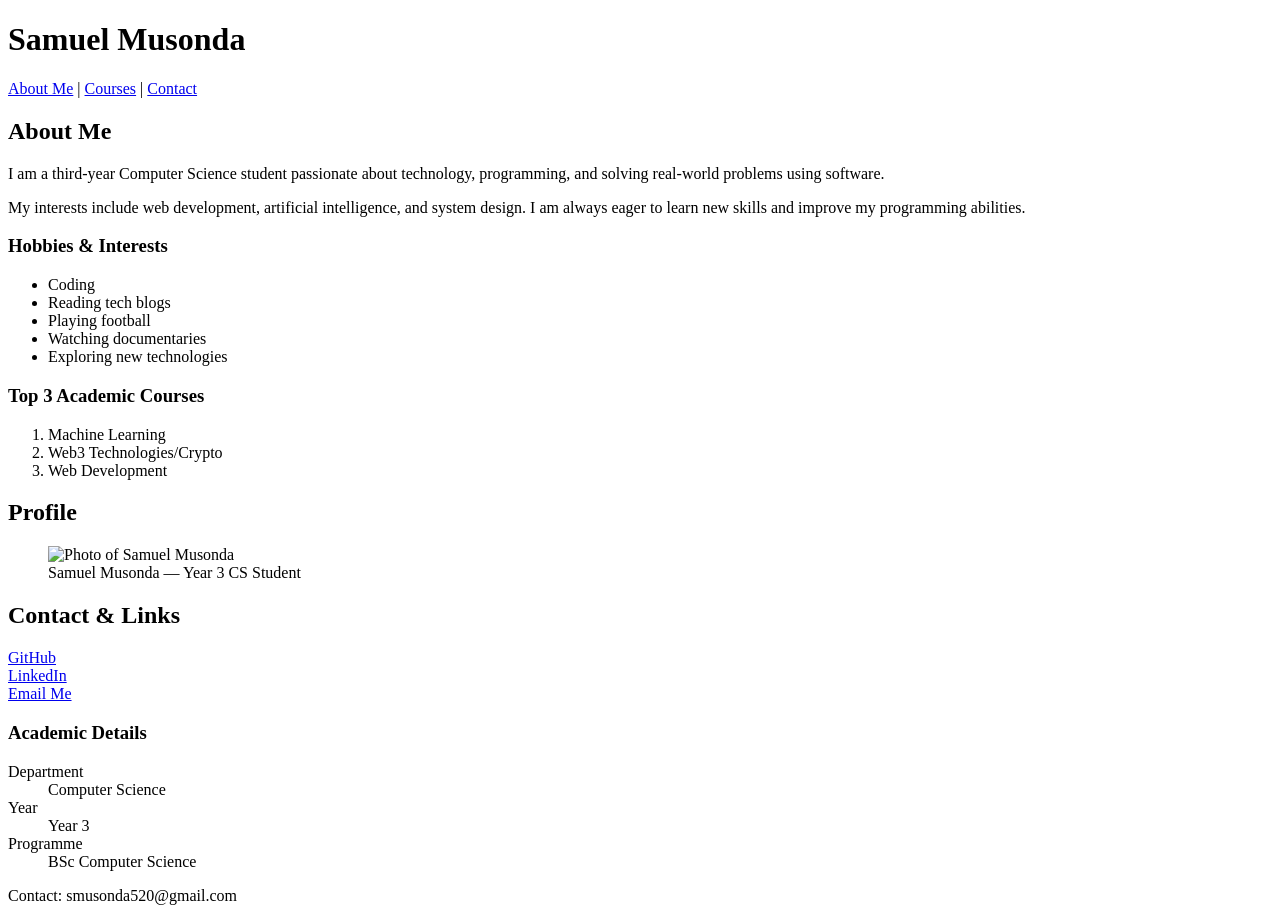
==== profile.html @ 6638c6b4 "Add files via upload" ====
<!DOCTYPE html>
<html lang="en">
<head>
    <meta charset="UTF-8">
    <meta name="viewport" content="width=device-width, initial-scale=1.0">
    <title>Samuel Musonda - Profile</title>
</head>

<body>

    <header>
        <h1>Samuel Musonda</h1>
        <nav>
            <a href="#about">About Me</a> |
            <a href="#courses">Courses</a> |
            <a href="#contact">Contact</a>
        </nav>
    </header>

    <!-- Main Content -->
    <main>

        <!-- Article Section -->
        <article id="about">
            <h2>About Me</h2>

            <p>
                I am a third-year Computer Science student passionate about technology,
                programming, and solving real-world problems using software.
            </p>

            <p>
                My interests include web development, artificial intelligence, and system
                design. I am always eager to learn new skills and improve my programming
                abilities.
            </p>

            <h3>Hobbies & Interests</h3>
            <ul>
                <li>Coding</li>
                <li>Reading tech blogs</li>
                <li>Playing football</li>
                <li>Watching documentaries</li>
                <li>Exploring new technologies</li>
            </ul>

            <h3>Top 3 Academic Courses</h3>
            <ol id="courses">
                <li>Machine Learning</li>
                <li>Web3 Technologies/Crypto</li>
                <li>Web Development</li>
            </ol>
        </article>

        <!-- Profile Image -->
        <section>
            <h2>Profile</h2>
            <figure>
                <img src="images/profile.jpg" alt="Photo of Samuel Musonda" width="200" height="200">
                <figcaption>Samuel Musonda — Year 3 CS Student</figcaption>
            </figure>
        </section>


        <aside id="contact">
            <h2>Contact & Links</h2>

            <p>
                <a href="https://github.com/Samouel1m/firstHTML-file">GitHub</a><br>
                <a href="https://www.linkedin.com/in/samuel-musonda-5b2837335/?skipRedirect=true/">LinkedIn</a><br>
                <a href="smusonda514@gmail.com">Email Me</a>
            </p>

            <h3>Academic Details</h3>
            <dl>
                <dt>Department</dt>
                <dd>Computer Science</dd>

                <dt>Year</dt>
                <dd>Year 3</dd>

                <dt>Programme</dt>
                <dd>BSc Computer Science</dd>
            </dl>
        </aside>

    </main>

    
    <footer>
        <p>Contact: smusonda520@gmail.com</p>
    </footer>

</body>
</html>
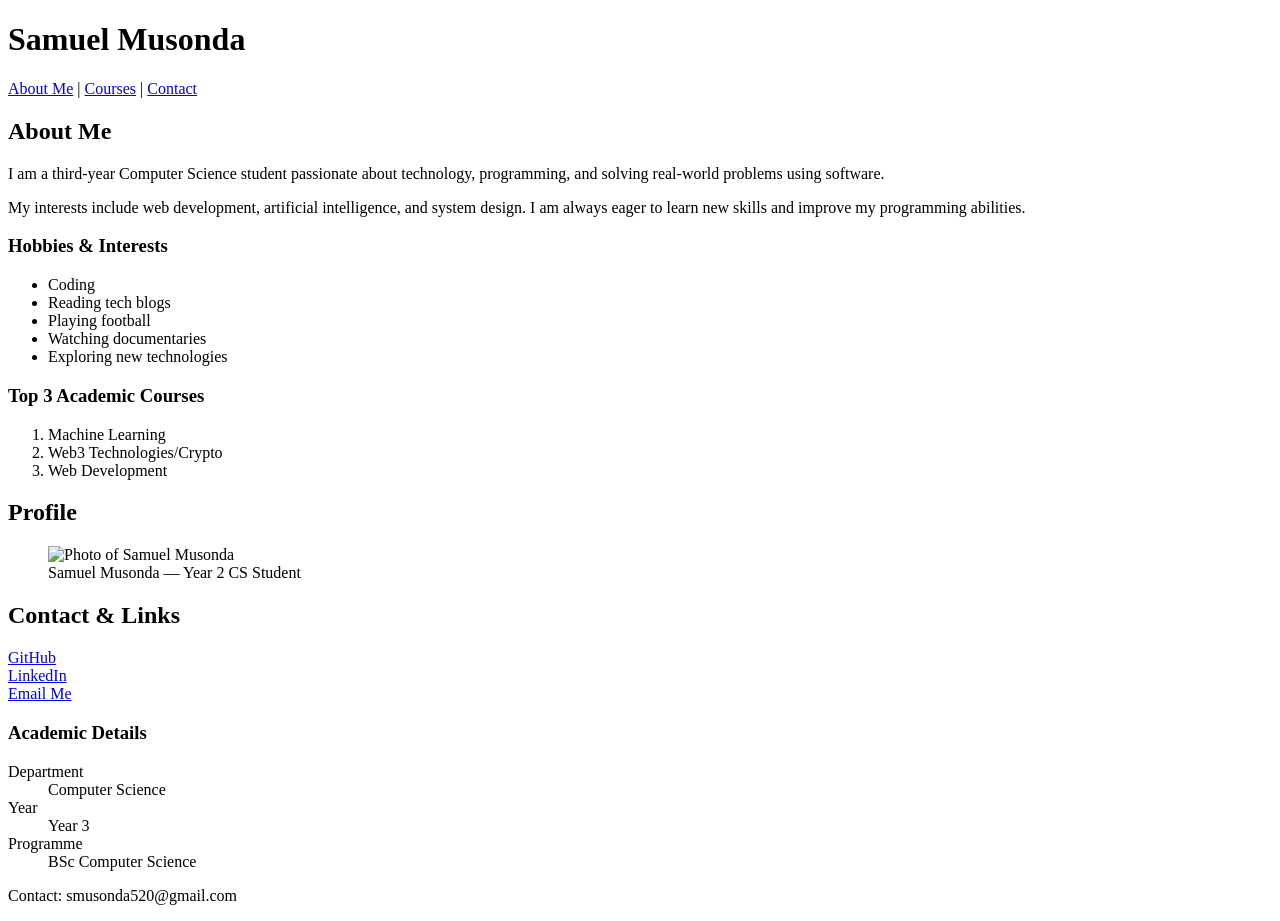
==== commit c9dfa720: "Add files via upload" ====
--- a/profile.html
+++ b/profile.html
@@ -56,8 +56,8 @@
         <section>
             <h2>Profile</h2>
             <figure>
-                <img src="images/profile.jpg" alt="Photo of Samuel Musonda" width="200" height="200">
-                <figcaption>Samuel Musonda — Year 3 CS Student</figcaption>
+                <img src="" alt="Photo of Samuel Musonda" width="200" height="200">
+                <figcaption>Samuel Musonda — Year 2 CS Student</figcaption>
             </figure>
         </section>
 
